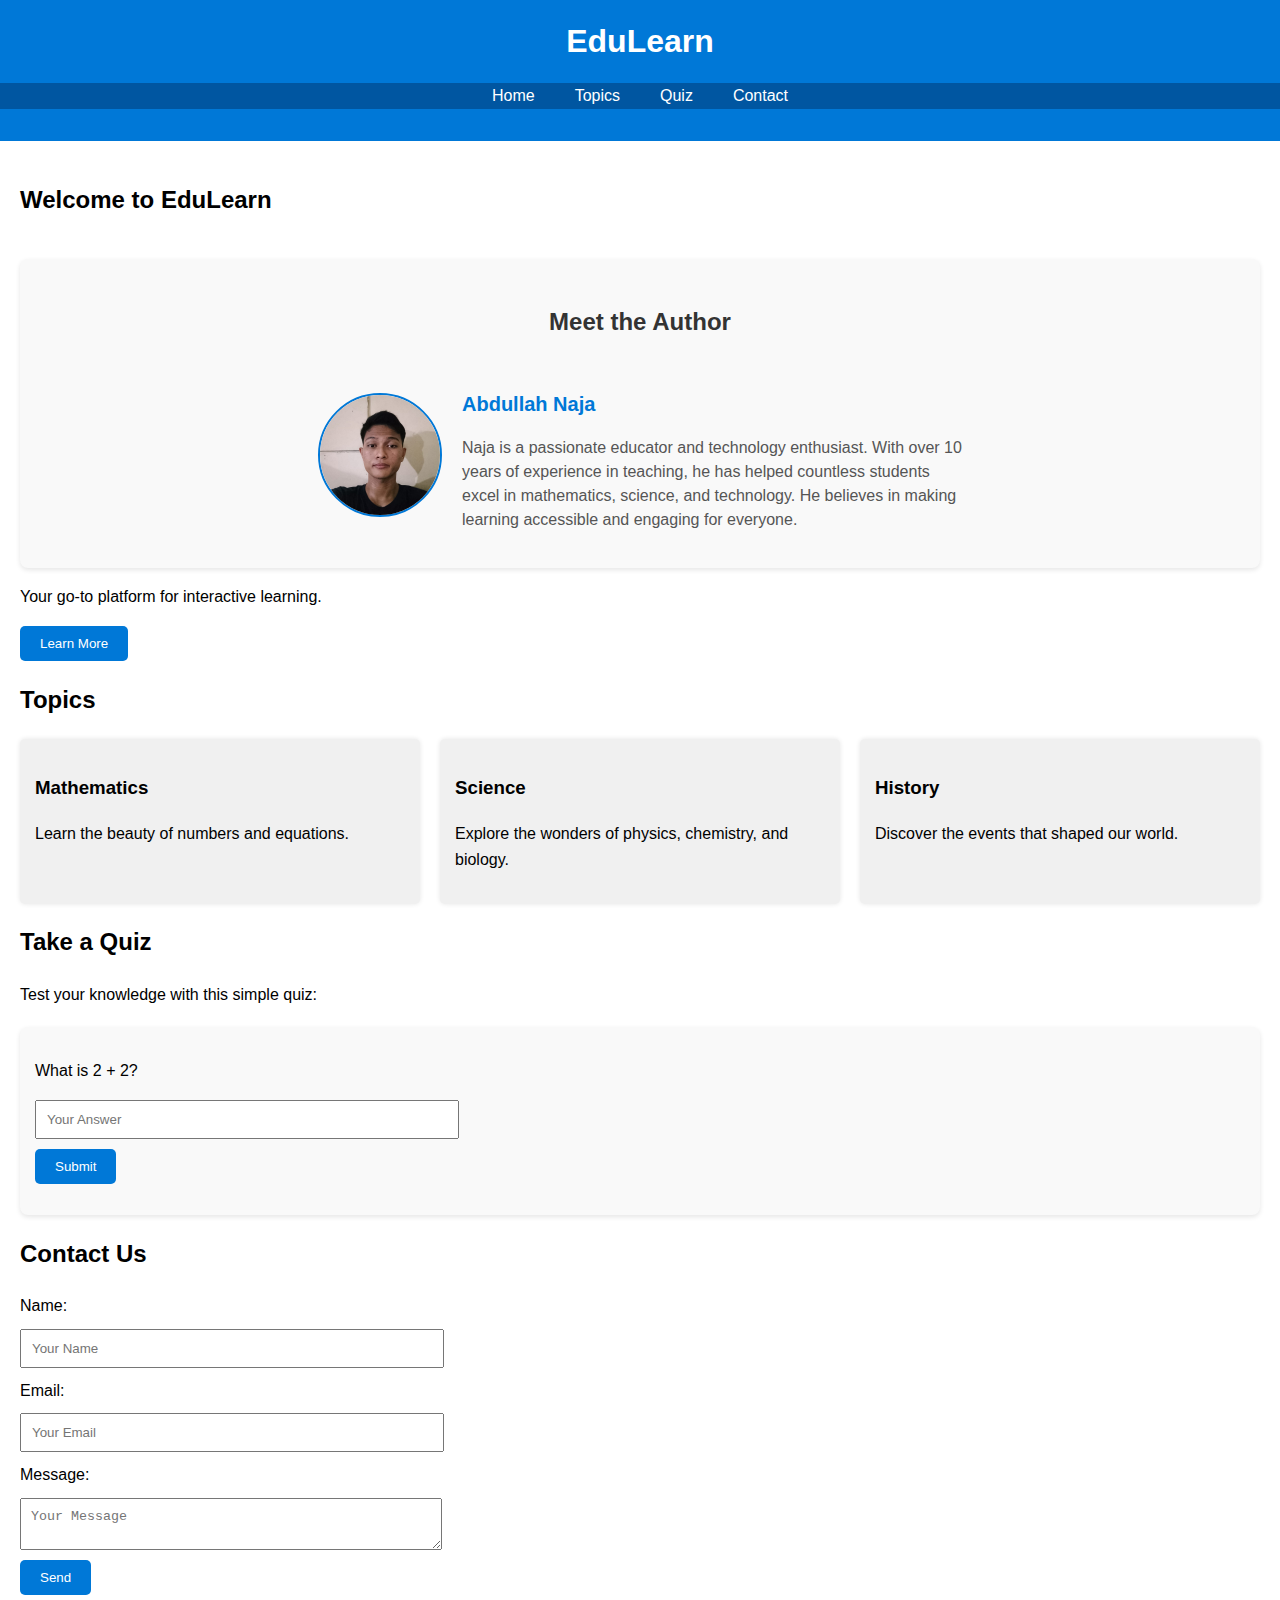
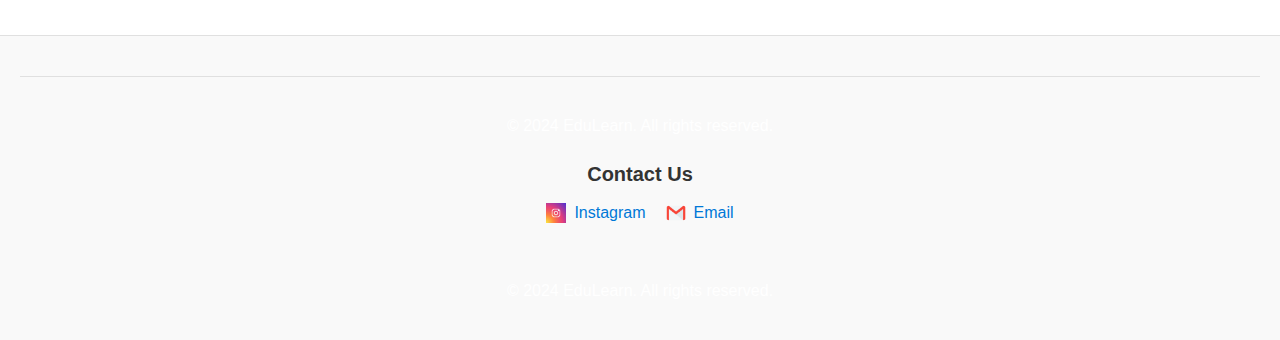
==== index.html @ e615afc5 "Add files via upload" ====
<!DOCTYPE html>
<html lang="en">
<head>
    <meta charset="UTF-8">
    <meta name="viewport" content="width=device-width, initial-scale=1.0">
    <title>Edukasi Interaktif</title>
    <link rel="stylesheet" href="style.css">
</head>
<body>
        <header>
        <h1>EduLearn</h1>        
        <nav>
            <ul>
                <li><a href="#home">Home</a></li>
                <li><a href="topic.html">Topics</a></li>
                <li><a href="quiz.html">Quiz</a></li>
                <li><a href="#contact">Contact</a></li>
            </ul>
        </nav>
    </header>
    <main>
        <section id="home">
            <h2>Welcome to EduLearn</h2>
            <section class="author-profile">
                <h3>Meet the Author</h3>
                <div class="author-container">
                    <img src="profil.jpeg" alt="Author Photo" class="author-photo">
                    <div class="author-details">
                        <h4>Abdullah Naja</h4>
                        <p>Naja is a passionate educator and technology enthusiast. With over 10 years of experience in teaching, he has helped countless students excel in mathematics, science, and technology. He believes in making learning accessible and engaging for everyone.</p>
                    </div>
                </div>
            </section>
            
            <p>Your go-to platform for interactive learning.</p>
            <button onclick="showAlert()">Learn More</button>
        </section>
        <section id="topics">
            <h2>Topics</h2>
            <div class="topic-container">
                <div class="topic">
                    <h3>Mathematics</h3>
                    <p>Learn the beauty of numbers and equations.</p>
                </div>
                <div class="topic">
                    <h3>Science</h3>
                    <p>Explore the wonders of physics, chemistry, and biology.</p>
                </div>
                <div class="topic">
                    <h3>History</h3>
                    <p>Discover the events that shaped our world.</p>
                </div>
            </div>
        </section>
        <section id="quiz">
            <h2>Take a Quiz</h2>
            <p>Test your knowledge with this simple quiz:</p>
            <div id="quiz-container">
                <p id="question">What is 2 + 2?</p>
                <input type="number" id="answer" placeholder="Your Answer">
                <button onclick="checkAnswer()">Submit</button>
                <p id="feedback"></p>
            </div>
        </section>
        <section id="contact">
            <h2>Contact Us</h2>
            <form>
                <label for="name">Name:</label>
                <input type="text" id="name" placeholder="Your Name">
                <label for="email">Email:</label>
                <input type="email" id="email" placeholder="Your Email">
                <label for="message">Message:</label>
                <textarea id="message" placeholder="Your Message"></textarea>
                <button type="submit">Send</button>
            </form>
        </section>
    </main>
    <footer>
    <footer>
            <p>&copy; 2024 EduLearn. All rights reserved.</p>
            <section id="contact">
                <h3>Contact Us</h3>
                <ul class="social-links">
                    <li>
                        <a href="https://www.instagram.com/dul4b" target="_blank">
                            <img src="instagram-icon.png" alt="Instagram"> Instagram
                        </a>
                    </li>
                    <li>
                        <a href="https://abdullahnaja12@gmail.com">
                            <img src="email-icon.png" alt="Email"> Email
                        </a>
                    </li>
                </ul>
            </section>
        </footer>
        
        <p>&copy; 2024 EduLearn. All rights reserved.</p>
    </footer>
    <script src="script.js"></script>
</body>
</html>
---- style.css ----
body {
    font-family: Arial, sans-serif;
    margin: 0;
    padding: 0;
    line-height: 1.6;
}

header {
    background: #0078D7;
    color: white;
    padding: 1rem 0;
    text-align: center;
}

header h1 {
    margin: 0;
}

nav ul {
    list-style: none;
    padding: 0;
    display: flex;
    justify-content: center;
    background: #0056A1;
}

nav ul li {
    margin: 0 10px;
}

nav ul li a {
    text-decoration: none;
    color: white;
    padding: 10px;
}

main {
    padding: 20px;
}

.topic-container {
    display: flex;
    gap: 20px;
    flex-wrap: wrap;
}

.topic {
    background: #F0F0F0;
    padding: 15px;
    border-radius: 5px;
    box-shadow: 0 0 5px rgba(0, 0, 0, 0.1);
    flex: 1;
    min-width: 200px;
}

footer {
    text-align: center;
    padding: 1rem;
    background: #333;
    color: white;
    margin-top: 20px;
}

#quiz-container {
    margin-top: 20px;
}

input, textarea {
    display: block;
    margin: 10px 0;
    padding: 10px;
    width: 100%;
    max-width: 400px;
}

button {
    background: #0078D7;
    color: white;
    padding: 10px 20px;
    border: none;
    cursor: pointer;
    border-radius: 5px;
}

button:hover {
    background: #0056A1;
}

/* Topic Page */
.topic-container {
    display: flex;
    flex-wrap: wrap;
    gap: 20px;
    justify-content: center;
    margin-top: 20px;
}

.topic-card {
    background: #F0F0F0;
    padding: 20px;
    border-radius: 8px;
    text-align: center;
    box-shadow: 0 2px 5px rgba(0, 0, 0, 0.1);
    width: 200px;
    transition: transform 0.3s ease;
}

.topic-card:hover {
    transform: scale(1.05);
}

.topic-card button {
    margin-top: 10px;
    background: #0078D7;
    color: white;
    border: none;
    padding: 10px 15px;
    border-radius: 5px;
    cursor: pointer;
}

.topic-card button:hover {
    background: #0056A1;
}

#topic-details {
    text-align: center;
    margin-top: 40px;
}

#topic-article {
    margin-top: 20px;
    text-align: left;
    max-width: 600px;
    margin-left: auto;
    margin-right: auto;
    background: #F9F9F9;
    padding: 15px;
    border-radius: 8px;
    box-shadow: 0 2px 5px rgba(0, 0, 0, 0.1);
}

#topic-article h3 {
    color: #0078D7;
    margin-top: 15px;
}

#topic-article ul {
    list-style: disc;
    margin-left: 20px;
}

/* Author Profile Section */
.author-profile {
    margin-top: 40px;
    text-align: center;
    background-color: #F9F9F9;
    padding: 20px;
    border-radius: 8px;
    box-shadow: 0 2px 5px rgba(0, 0, 0, 0.1);
}

.author-profile h3 {
    font-size: 24px;
    margin-bottom: 20px;
    color: #333;
}

.author-container {
    display: flex;
    align-items: center;
    justify-content: center;
    gap: 20px;
    max-width: 800px;
    margin: 0 auto;
    flex-wrap: wrap;
}

.author-photo {
    width: 120px;
    height: 120px;
    border-radius: 50%;
    object-fit: cover;
    border: 2px solid #0078D7;
}

.author-details {
    text-align: left;
    max-width: 500px;
}

.author-details h4 {
    font-size: 20px;
    margin-bottom: 10px;
    color: #0078D7;
}

.author-details p {
    font-size: 16px;
    line-height: 1.5;
    color: #555;
}

/* Quiz Page */
#quiz-container {
    margin-top: 20px;
    background: #F9F9F9;
    padding: 15px;
    border-radius: 8px;
    box-shadow: 0 2px 5px rgba(0, 0, 0, 0.1);
}

#quiz-container .quiz-question {
    margin-bottom: 20px;
    padding: 10px;
    border-bottom: 1px solid #E0E0E0;
}

#add-question-form {
    display: flex;
    flex-direction: column;
    gap: 10px;
    max-width: 600px;
    margin: 0 auto;
    padding: 20px;
    background: #F0F0F0;
    border-radius: 8px;
    box-shadow: 0 2px 5px rgba(0, 0, 0, 0.1);
}

#add-question-form label {
    font-weight: bold;
    margin-bottom: 5px;
}

#add-question-form input, #add-question-form button {
    padding: 10px;
    font-size: 16px;
    border: 1px solid #CCC;
    border-radius: 5px;
}

#add-question-form button {
    background: #0078D7;
    color: white;
    border: none;
    cursor: pointer;
}

#add-question-form button:hover {
    background: #0056A1;
}

/* Footer Contact Section */
footer {
    background: #F9F9F9;
    padding: 20px;
    text-align: center;
    border-top: 1px solid #E0E0E0;
}

footer h3 {
    font-size: 20px;
    margin-bottom: 10px;
    color: #333;
}

.social-links {
    list-style: none;
    padding: 0;
    display: flex;
    justify-content: center;
    gap: 20px;
    margin-top: 10px;
}

.social-links li {
    display: inline-block;
}

.social-links a {
    text-decoration: none;
    color: #0078D7;
    font-size: 16px;
    display: flex;
    align-items: center;
    gap: 8px;
}

.social-links a:hover {
    color: #0056A1;
}

.social-links img {
    width: 20px;
    height: 20px;
    object-fit: contain;
}
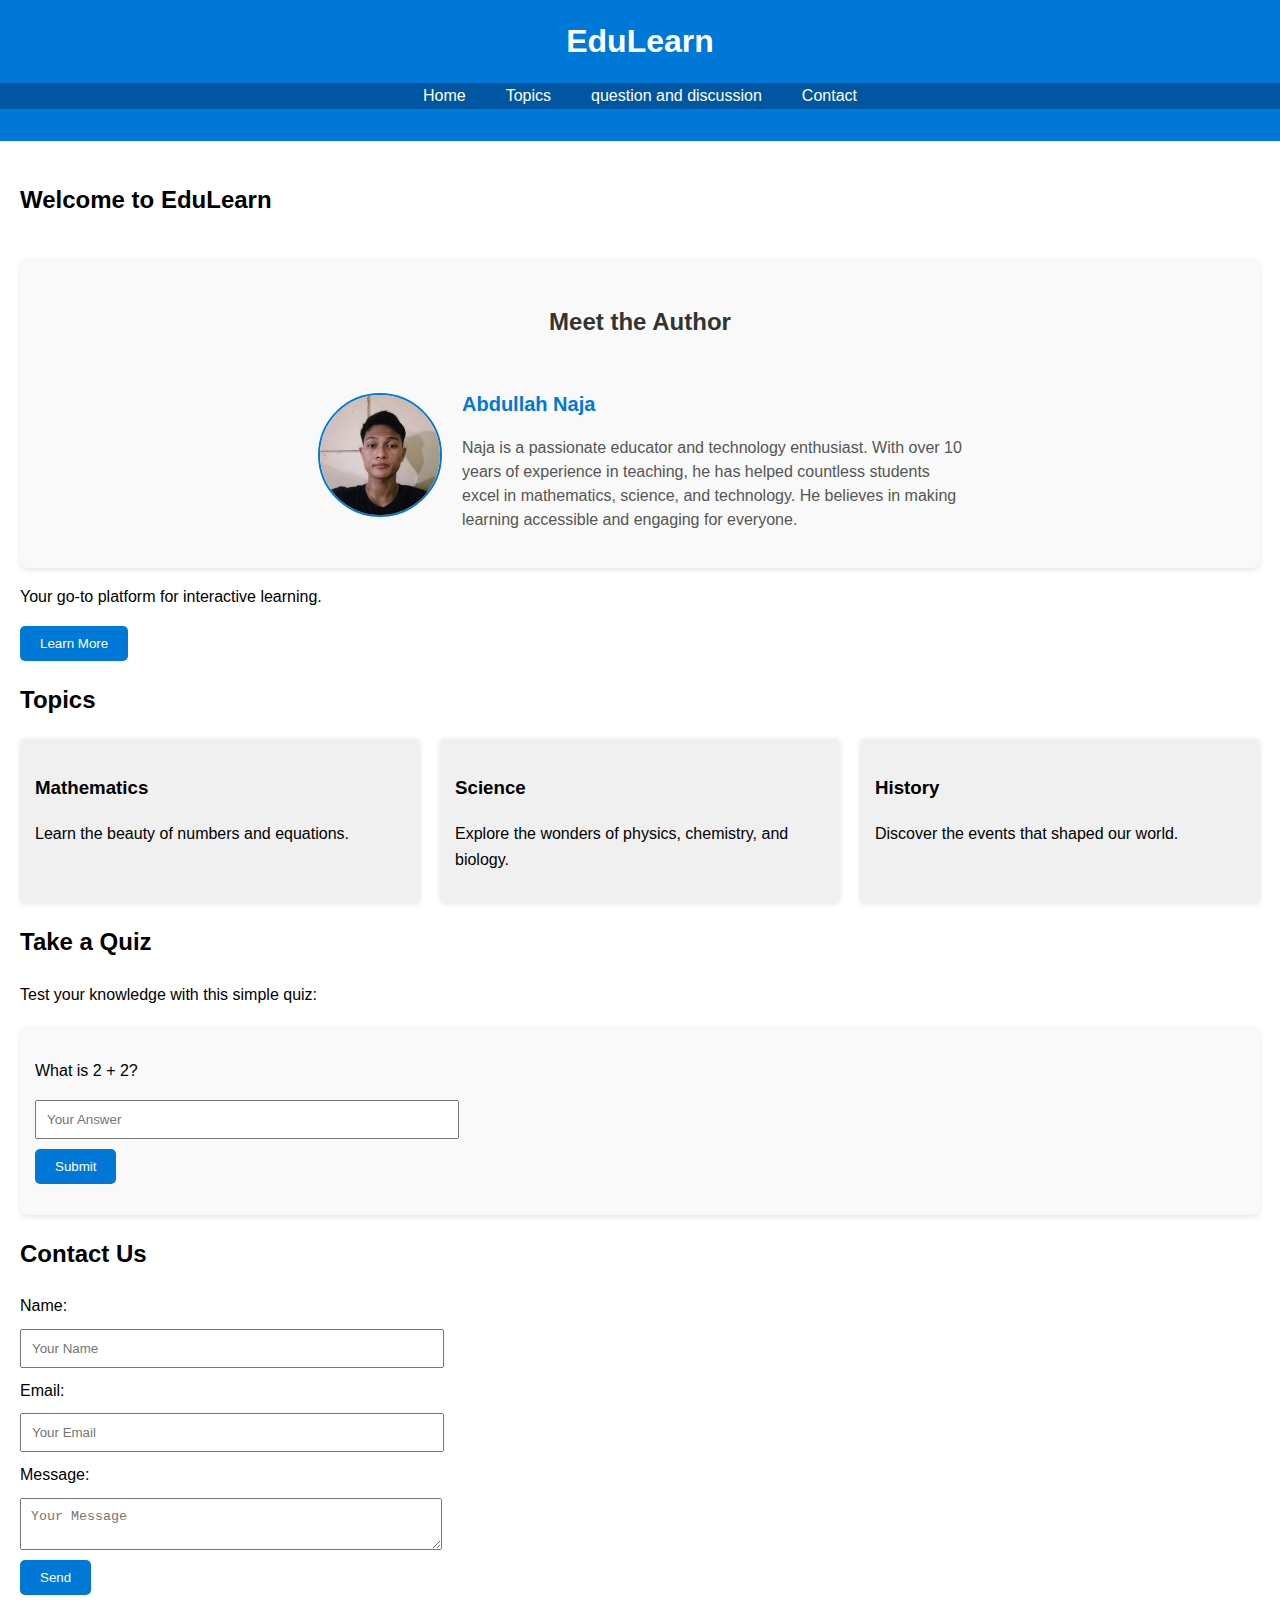
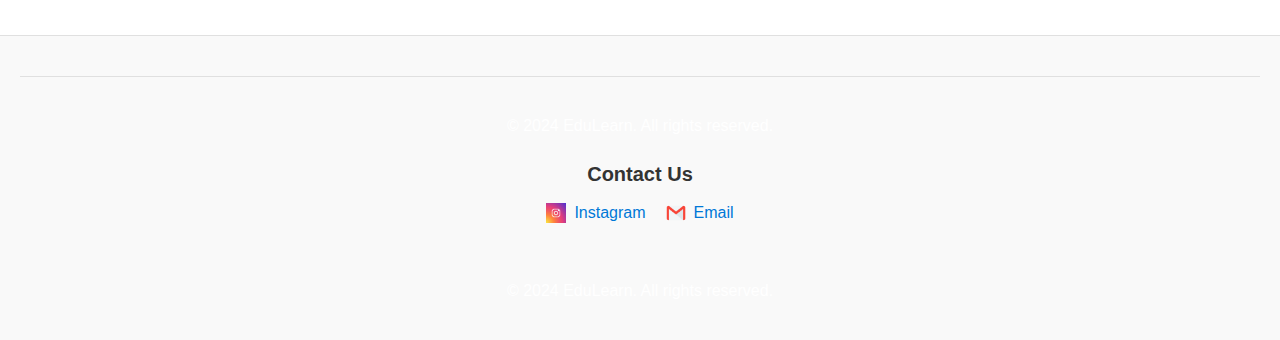
==== commit e804d987: "Update index.html" ====
--- a/index.html
+++ b/index.html
@@ -13,7 +13,7 @@
             <ul>
                 <li><a href="#home">Home</a></li>
                 <li><a href="topic.html">Topics</a></li>
-                <li><a href="quiz.html">Quiz</a></li>
+                <li><a href="question and discussion.html">question and discussion</a></li>
                 <li><a href="#contact">Contact</a></li>
             </ul>
         </nav>
